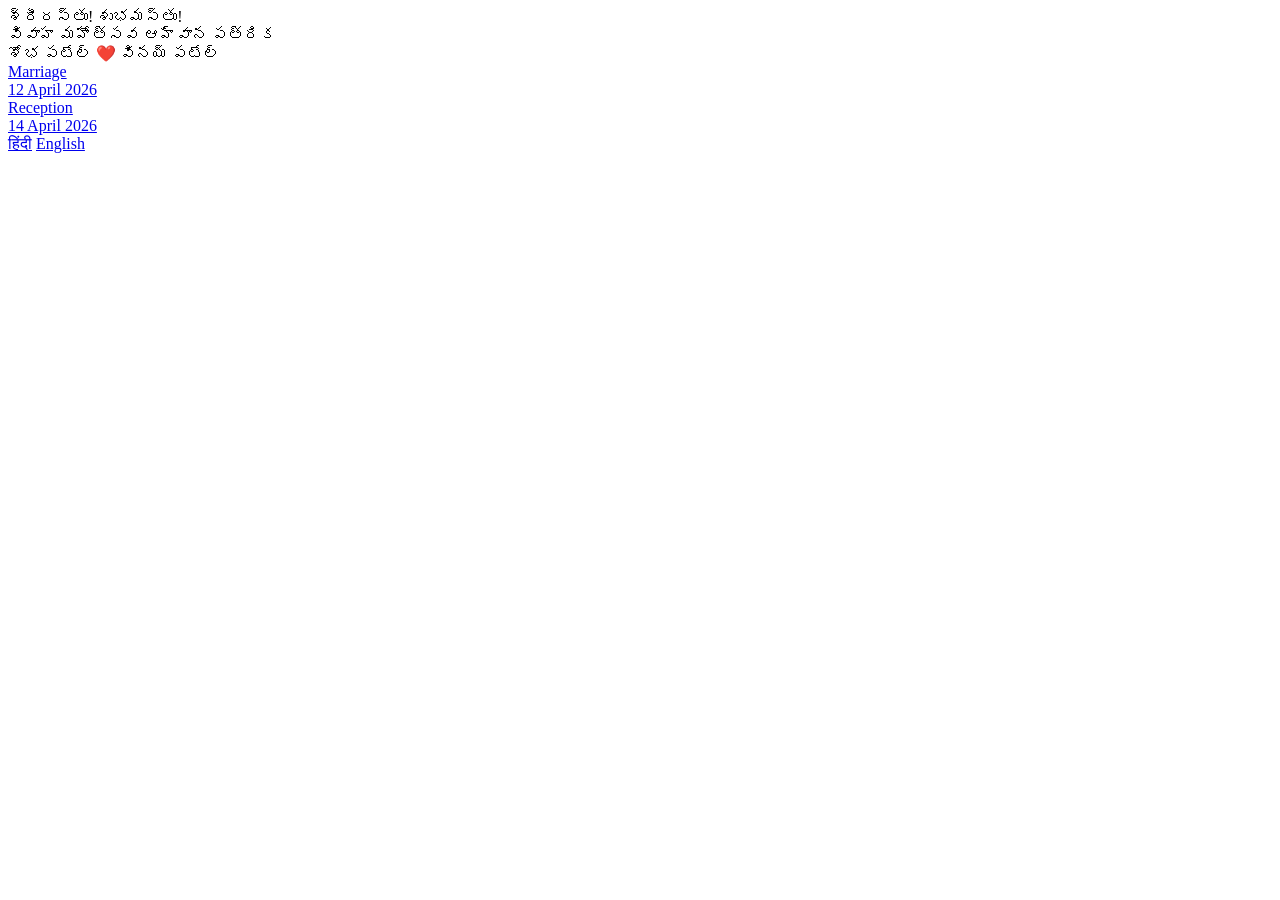
==== index.html @ 29abad72 "Create index.html" ====
<!DOCTYPE html>
<html lang="en">
<head>
  <meta charset="UTF-8" />
  <title>Wedding Invitation</title>
  <meta name="viewport" content="width=device-width, initial-scale=1.0" />
  <link href="https://fonts.googleapis.com/css2?family=Noto+Serif+Telugu&display=swap" rel="stylesheet" />
  <link rel="stylesheet" href="style.css" />
</head>
<body>
  <div class="card">
    <div class="content">
      <!-- Main invitation text -->
      <div class="title">శ్రీరస్తు! శుభమస్తు!</div>
      <div class="subtitle">వివాహ మహోత్సవ ఆహ్వాన పత్రిక</div>
      <div class="names">శోభ పటేల్ ❤️ వినయ్ పటేల్ </div>

      <!-- Marriage button -->
      <a href="https://maps.app.goo.gl/oa5Da75WWH1oTDBK6" target="_blank" rel="noopener" class="event-button">
        <div class="event-name">Marriage</div>
        <div class="event-date">12 April 2026</div>
      </a>

      <!-- Reception button -->
      <a href="https://maps.app.goo.gl/d1ZwPbyaSUf2XzyV8" target="_blank" rel="noopener" class="event-button">
        <div class="event-name">Reception</div>
        <div class="event-date">14 April 2026</div>
      </a>

      <!-- Language selection buttons -->
      <div class="language-buttons">
        <a href="hindi.html" class="lang-btn">हिंदी</a>
        <a href="english.html" class="lang-btn">English</a>
      </div>
    </div>
  </div>
</body>
</html>
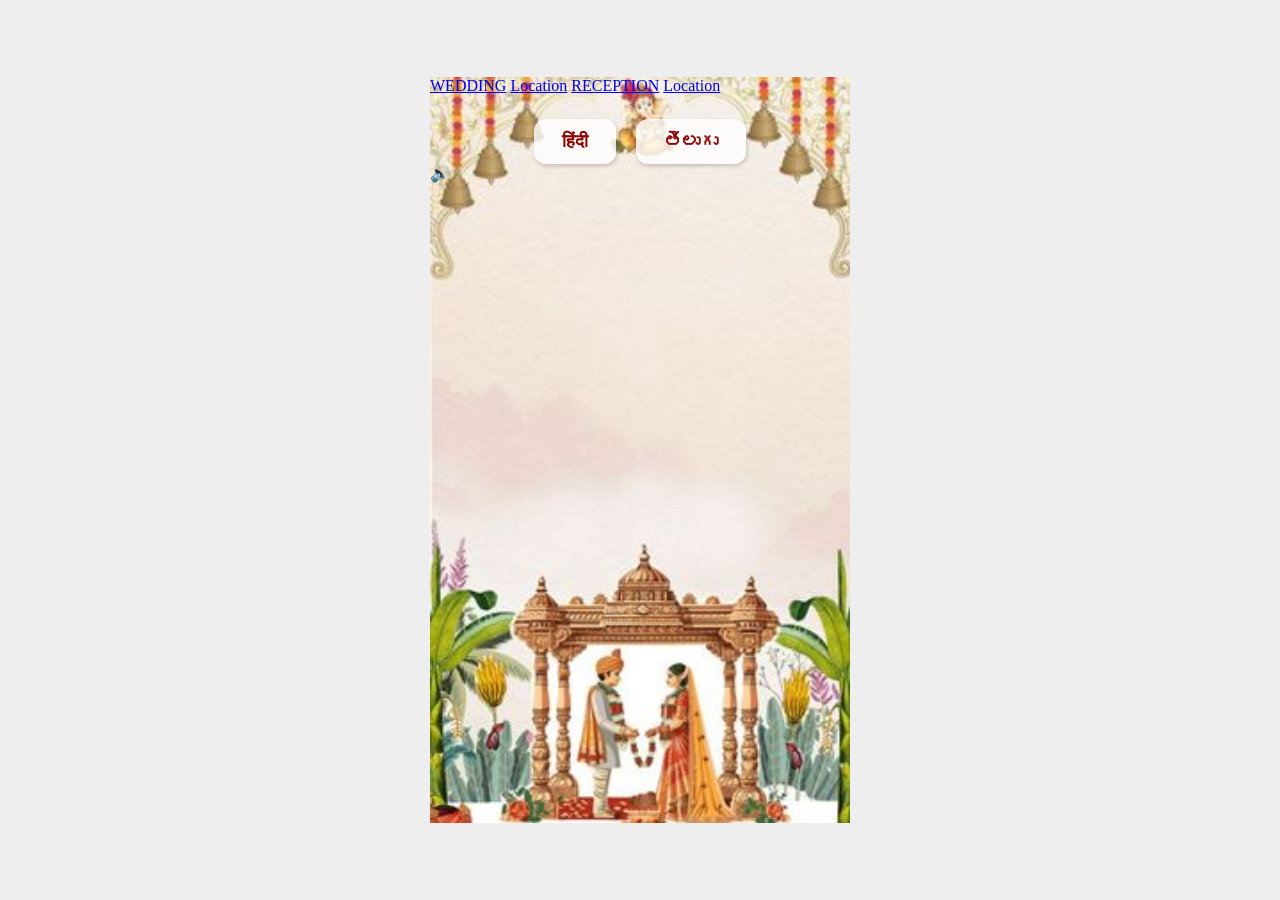
==== commit 3f337009: "index.html" ====
--- a/index.html
+++ b/index.html
@@ -1,38 +1,42 @@
 <!DOCTYPE html>
 <html lang="en">
 <head>
-  <meta charset="UTF-8" />
-  <title>Wedding Invitation</title>
-  <meta name="viewport" content="width=device-width, initial-scale=1.0" />
-  <link href="https://fonts.googleapis.com/css2?family=Noto+Serif+Telugu&display=swap" rel="stylesheet" />
-  <link rel="stylesheet" href="style.css" />
+<meta charset="UTF-8">
+<title>Wedding Invitation</title>
+<meta name="viewport" content="width=device-width, initial-scale=1">
+
+<link rel="stylesheet" href="style.css">
 </head>
+
 <body>
-  <div class="card">
-    <div class="content">
-      <!-- Main invitation text -->
-      <div class="title">శ్రీరస్తు! శుభమస్తు!</div>
-      <div class="subtitle">వివాహ మహోత్సవ ఆహ్వాన పత్రిక</div>
-      <div class="names">శోభ పటేల్ ❤️ వినయ్ పటేల్ </div>
 
-      <!-- Marriage button -->
-      <a href="https://maps.app.goo.gl/oa5Da75WWH1oTDBK6" target="_blank" rel="noopener" class="event-button">
-        <div class="event-name">Marriage</div>
-        <div class="event-date">12 April 2026</div>
-      </a>
+<div class="card">
 
-      <!-- Reception button -->
-      <a href="https://maps.app.goo.gl/d1ZwPbyaSUf2XzyV8" target="_blank" rel="noopener" class="event-button">
-        <div class="event-name">Reception</div>
-        <div class="event-date">14 April 2026</div>
-      </a>
+  <!-- WEDDING -->
+  <a href="https://maps.app.goo.gl/oa5Da75WWH1oTDBK6" target="_blank" class="button wedding-btn">WEDDING</a>
+  <a href="https://maps.app.goo.gl/oa5Da75WWH1oTDBK6" target="_blank" class="button wedding-location-btn">Location</a>
 
-      <!-- Language selection buttons -->
+  <!-- RECEPTION -->
+  <a href="https://maps.app.goo.gl/d1ZwPbyaSUf2XzyV8" target="_blank" class="button reception-btn">RECEPTION</a>
+  <a href="https://maps.app.goo.gl/d1ZwPbyaSUf2XzyV8" target="_blank" class="button reception-location-btn">Location</a>
+
+  <!-- Language selection buttons -->
       <div class="language-buttons">
         <a href="hindi.html" class="lang-btn">हिंदी</a>
-        <a href="english.html" class="lang-btn">English</a>
-      </div>
-    </div>
-  </div>
+        <a href="telugu.html" class="lang-btn">తెలుగు</a>
+	</div>
+
+  <!-- MUSIC -->
+  <audio id="bgMusic" autoplay loop>
+    <source src="music.mp3" type="audio/mpeg">
+  </audio>
+
+  <!-- Music toggle button -->
+  <div class="music-btn" onclick="toggleMusic()">🔊</div>
+
+</div>
+
+<script src="script.js"></script>
+
 </body>
 </html>
--- a/style.css
+++ b/style.css
@@ -0,0 +1,125 @@
+body {
+  margin: 0;
+  padding: 0;
+  background: #eee;
+  display: flex;
+  justify-content: center;
+  align-items: center;
+  min-height: 100vh;
+}
+
+/* Card with background image */
+.card {
+  position: relative;
+  width: 95vw;
+  max-width: 420px; 
+  aspect-ratio: 9 / 16;
+  background: url('background.jpg') no-repeat center/cover;
+  font-family: 'Noto Serif Telugu', serif;
+}
+
+/* Centered content */
+.content {
+  position: absolute;
+  top: 18%;
+  left: 10%;
+  width: 80%;
+  display: flex;
+  flex-direction: column;
+  align-items: center;
+  text-align: center;
+}
+
+/* Invitation text */
+.title {
+  font-size: 4.5vw;
+  font-weight: bold;
+  color: #8B0000;
+  margin-bottom: 6px;
+}
+
+.subtitle {
+  font-size: 3.8vw;
+  color: #a52a2a;
+  margin-bottom: 14px;
+}
+
+.names {
+  font-size: 6vw;
+  font-weight: bold;
+  color: #b22222;
+  margin-bottom: 18px;
+}
+
+/* Event buttons (Marriage / Reception) */
+.event-button {
+  display: flex;
+  flex-direction: column;
+  align-items: center;
+  justify-content: center;
+  margin-bottom: 20px;
+  text-decoration: none;
+  background: rgba(255 255 255 / 0.8);
+  border-radius: 12px;
+  padding: 12px 25px;
+  font-weight: 600;
+  color: #8b0000;
+  box-shadow: 1px 2px 4px rgba(0,0,0,0.2);
+  transition: background-color 0.3s ease, color 0.3s ease;
+}
+
+.event-button:hover,
+.event-button:focus {
+  background-color: #f5b8c1;
+  color: #4d3a25;
+  outline: none;
+}
+
+.event-name {
+  font-size: 2.2rem;
+  margin-bottom: 4px;
+}
+
+.event-date {
+  font-size: 2rem;
+  font-weight: bold;
+}
+
+/* Language buttons */
+.language-buttons {
+  margin-top: 24px;
+  display: flex;
+  gap: 20px;
+  justify-content: center;
+}
+
+.lang-btn {
+  display: inline-block;
+  background: rgba(255 255 255 / 0.8);
+  border-radius: 12px;
+  padding: 10px 25px;
+  font-size: 1rem;
+  font-weight: 600;
+  color: #8b0000;
+  text-decoration: none;
+  box-shadow: 1px 2px 4px rgba(0,0,0,0.2);
+  transition: background-color 0.3s ease, color 0.3s ease;
+}
+
+.lang-btn:hover,
+.lang-btn:focus {
+  background-color: #f5b8c1;
+  color: #4d3a25;
+  outline: none;
+}
+
+/* Responsive adjustments */
+@media (min-width: 768px) {
+  .title { font-size: 22px; }
+  .subtitle { font-size: 18px; }
+  .names { font-size: 28px; }
+  .event-name { font-size: 24px; }
+  .event-date { font-size: 22px; }
+  .event-button { padding: 14px 30px; }
+  .lang-btn { font-size: 1.1rem; padding: 12px 28px; }
+}
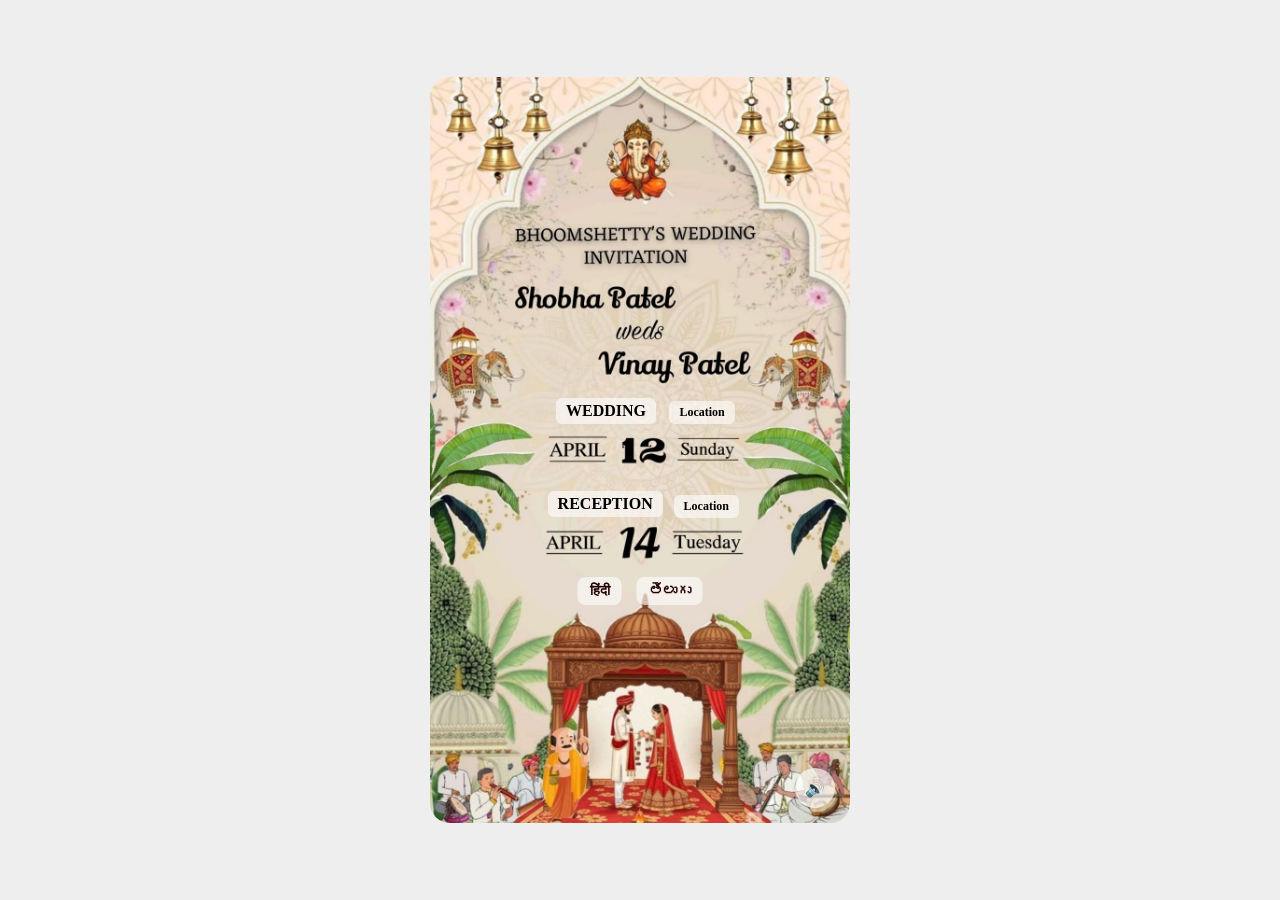
==== commit 465d7673: "index.html" ====
--- a/index.html
+++ b/index.html
@@ -13,8 +13,8 @@
 <div class="card">
 
   <!-- WEDDING -->
-  <a href="https://maps.app.goo.gl/oa5Da75WWH1oTDBK6" target="_blank" class="button wedding-btn">WEDDING</a>
-  <a href="https://maps.app.goo.gl/oa5Da75WWH1oTDBK6" target="_blank" class="button wedding-location-btn">Location</a>
+  <a href="https://maps.app.goo.gl/6bSQTCDsMdWV6BfNA" target="_blank" class="button wedding-btn">WEDDING</a>
+  <a href="https://maps.app.goo.gl/6bSQTCDsMdWV6BfNA" target="_blank" class="button wedding-location-btn">Location</a>
 
   <!-- RECEPTION -->
   <a href="https://maps.app.goo.gl/d1ZwPbyaSUf2XzyV8" target="_blank" class="button reception-btn">RECEPTION</a>
--- a/style.css
+++ b/style.css
@@ -1,125 +1,103 @@
-body {
-  margin: 0;
-  padding: 0;
-  background: #eee;
-  display: flex;
-  justify-content: center;
-  align-items: center;
-  min-height: 100vh;
+/* BODY & CARD */
+body{
+  margin:0;
+  background:#eee;
+  display:flex;
+  justify-content:center;
+  align-items:center;
+  min-height:100vh;
 }
 
-/* Card with background image */
-.card {
-  position: relative;
-  width: 95vw;
-  max-width: 420px; 
-  aspect-ratio: 9 / 16;
-  background: url('background.jpg') no-repeat center/cover;
-  font-family: 'Noto Serif Telugu', serif;
+.card{
+  width:95vw;
+  max-width:420px;
+  aspect-ratio:9/16;
+  background:url('background.jpg') no-repeat center/cover;
+  border-radius:20px;
+  overflow:hidden;
+  position:relative;
 }
 
-/* Centered content */
-.content {
-  position: absolute;
-  top: 18%;
-  left: 10%;
-  width: 80%;
-  display: flex;
-  flex-direction: column;
-  align-items: center;
-  text-align: center;
+/* COMMON BUTTON STYLE */
+.button{
+  position:absolute;
+  background: rgba(255,255,255,0.6);
+  padding:4px 10px;
+  border-radius:6px;
+  text-decoration:none;
+  color:#000;
+  font-weight:600;
+  transition: background 0.3s;
 }
 
-/* Invitation text */
-.title {
-  font-size: 4.5vw;
-  font-weight: bold;
-  color: #8B0000;
-  margin-bottom: 6px;
+.button:hover{
+  background: rgba(255,255,255,0.9);
 }
 
-.subtitle {
-  font-size: 3.8vw;
-  color: #a52a2a;
-  margin-bottom: 14px;
+/* WEDDING BUTTON */
+.wedding-btn{
+  top:43%;
+  left:30%;
+  font-size:16px;
 }
 
-.names {
-  font-size: 6vw;
-  font-weight: bold;
-  color: #b22222;
-  margin-bottom: 18px;
+/* WEDDING LOCATION BUTTON */
+.wedding-location-btn{
+  top:43.5%;
+  left:57%;
+  font-size:12px;
 }
 
-/* Event buttons (Marriage / Reception) */
-.event-button {
-  display: flex;
-  flex-direction: column;
-  align-items: center;
-  justify-content: center;
-  margin-bottom: 20px;
-  text-decoration: none;
-  background: rgba(255 255 255 / 0.8);
-  border-radius: 12px;
-  padding: 12px 25px;
-  font-weight: 600;
-  color: #8b0000;
-  box-shadow: 1px 2px 4px rgba(0,0,0,0.2);
-  transition: background-color 0.3s ease, color 0.3s ease;
+/* RECEPTION BUTTON */
+.reception-btn{
+  top:55.5%;
+  left:28%;
+  font-size:16px;
 }
 
-.event-button:hover,
-.event-button:focus {
-  background-color: #f5b8c1;
-  color: #4d3a25;
-  outline: none;
+/* RECEPTION LOCATION BUTTON */
+.reception-location-btn{
+  top:56%;
+  left:58%;
+  font-size:12px;
 }
 
-.event-name {
-  font-size: 2.2rem;
-  margin-bottom: 4px;
-}
-
-.event-date {
-  font-size: 2rem;
-  font-weight: bold;
-}
-
-/* Language buttons */
+/* LANGUAGE BUTTONS */
 .language-buttons {
-  margin-top: 24px;
+  position: absolute;
+  top:67%;  /* adjust to place below Reception buttons */
+  left:50%;
+  transform: translateX(-50%);
   display: flex;
-  gap: 20px;
-  justify-content: center;
+  gap: 15px;
 }
 
 .lang-btn {
-  display: inline-block;
-  background: rgba(255 255 255 / 0.8);
-  border-radius: 12px;
-  padding: 10px 25px;
-  font-size: 1rem;
+  background: rgba(255,255,255,0.6);
+  padding: 6px 12px;
+  border-radius: 8px;
+  text-decoration: none;
+  color: #200;
   font-weight: 600;
-  color: #8b0000;
-  text-decoration: none;
-  box-shadow: 1px 2px 4px rgba(0,0,0,0.2);
-  transition: background-color 0.3s ease, color 0.3s ease;
+  font-size: 14px;
+  transition: background 0.3s;
 }
 
-.lang-btn:hover,
-.lang-btn:focus {
-  background-color: #f5b8c1;
-  color: #4d3a25;
-  outline: none;
+.lang-btn:hover{
+  background: rgba(255,255,255,0.9);
 }
 
-/* Responsive adjustments */
-@media (min-width: 768px) {
-  .title { font-size: 22px; }
-  .subtitle { font-size: 18px; }
-  .names { font-size: 28px; }
-  .event-name { font-size: 24px; }
-  .event-date { font-size: 22px; }
-  .event-button { padding: 14px 30px; }
-  .lang-btn { font-size: 1.1rem; padding: 12px 28px; }
-}+/* MUSIC BUTTON */
+.music-btn{
+  position:absolute;
+  bottom:15px;
+  right:15px;
+  background:#ffffffaa;
+  border-radius:50%;
+  width:40px;
+  height:40px;
+  display:flex;
+  align-items:center;
+  justify-content:center;
+  cursor:pointer;
+}
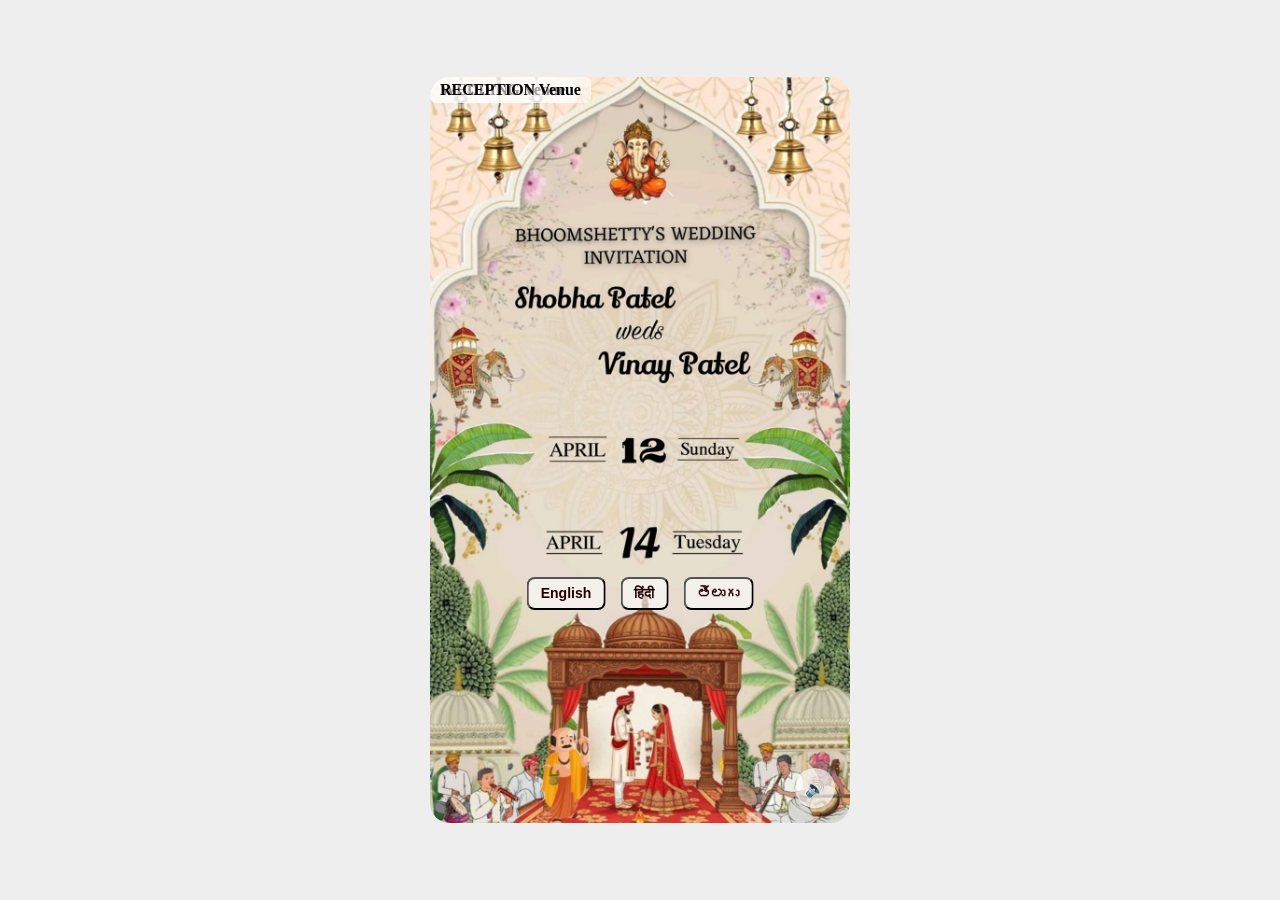
==== commit 458f89e0: "index.html" ====
--- a/index.html
+++ b/index.html
@@ -1,42 +1,43 @@
 <!DOCTYPE html>
 <html lang="en">
 <head>
-<meta charset="UTF-8">
+<meta charset="UTF-8" />
 <title>Wedding Invitation</title>
-<meta name="viewport" content="width=device-width, initial-scale=1">
-
-<link rel="stylesheet" href="style.css">
+<meta name="viewport" content="width=device-width, initial-scale=1" />
+<link rel="stylesheet" href="style.css" />
 </head>
 
 <body>
+  <div class="card" id="card">
 
-<div class="card">
+    <!-- COMBINED WEDDING BUTTON -->
+    <a href="https://maps.app.goo.gl/iG7y59KC2WTmziNTA" target="_blank" class="button combined-btn" id="wedBtn">
+      <span class="btn-text">WEDDING</span>
+      <span class="btn-text">Venue</span>
+    </a>
 
-  <!-- WEDDING -->
-  <a href="https://maps.app.goo.gl/6bSQTCDsMdWV6BfNA" target="_blank" class="button wedding-btn">WEDDING</a>
-  <a href="https://maps.app.goo.gl/6bSQTCDsMdWV6BfNA" target="_blank" class="button wedding-location-btn">Location</a>
+    <!-- COMBINED RECEPTION BUTTON -->
+    <a href="https://maps.app.goo.gl/4SgQrND5e6kxksRu7" target="_blank" class="button combined-btn" id="recBtn">
+      <span class="btn-text">RECEPTION</span>
+      <span class="btn-text">Venue</span>
+    </a>
 
-  <!-- RECEPTION -->
-  <a href="https://maps.app.goo.gl/d1ZwPbyaSUf2XzyV8" target="_blank" class="button reception-btn">RECEPTION</a>
-  <a href="https://maps.app.goo.gl/d1ZwPbyaSUf2XzyV8" target="_blank" class="button reception-location-btn">Location</a>
+    <!-- LANGUAGE BUTTONS -->
+    <div class="language-buttons">
+      <button class="lang-btn" id="btn-en" onclick="setLanguage('en')">English</button>
+      <button class="lang-btn" id="btn-hi" onclick="setLanguage('hi')">हिंदी</button>
+      <button class="lang-btn" id="btn-te" onclick="setLanguage('te')">తెలుగు</button>
+    </div>
 
-  <!-- Language selection buttons -->
-      <div class="language-buttons">
-        <a href="hindi.html" class="lang-btn">हिंदी</a>
-        <a href="telugu.html" class="lang-btn">తెలుగు</a>
-	</div>
+    <!-- MUSIC -->
+    <audio id="bgMusic" autoplay loop>
+      <source src="music.mp3" type="audio/mpeg" />
+    </audio>
 
-  <!-- MUSIC -->
-  <audio id="bgMusic" autoplay loop>
-    <source src="music.mp3" type="audio/mpeg">
-  </audio>
+    <div class="music-btn" onclick="toggleMusic()">🔊</div>
 
-  <!-- Music toggle button -->
-  <div class="music-btn" onclick="toggleMusic()">🔊</div>
+  </div>
 
-</div>
-
-<script src="script.js"></script>
-
+  <script src="script.js"></script>
 </body>
 </html>
